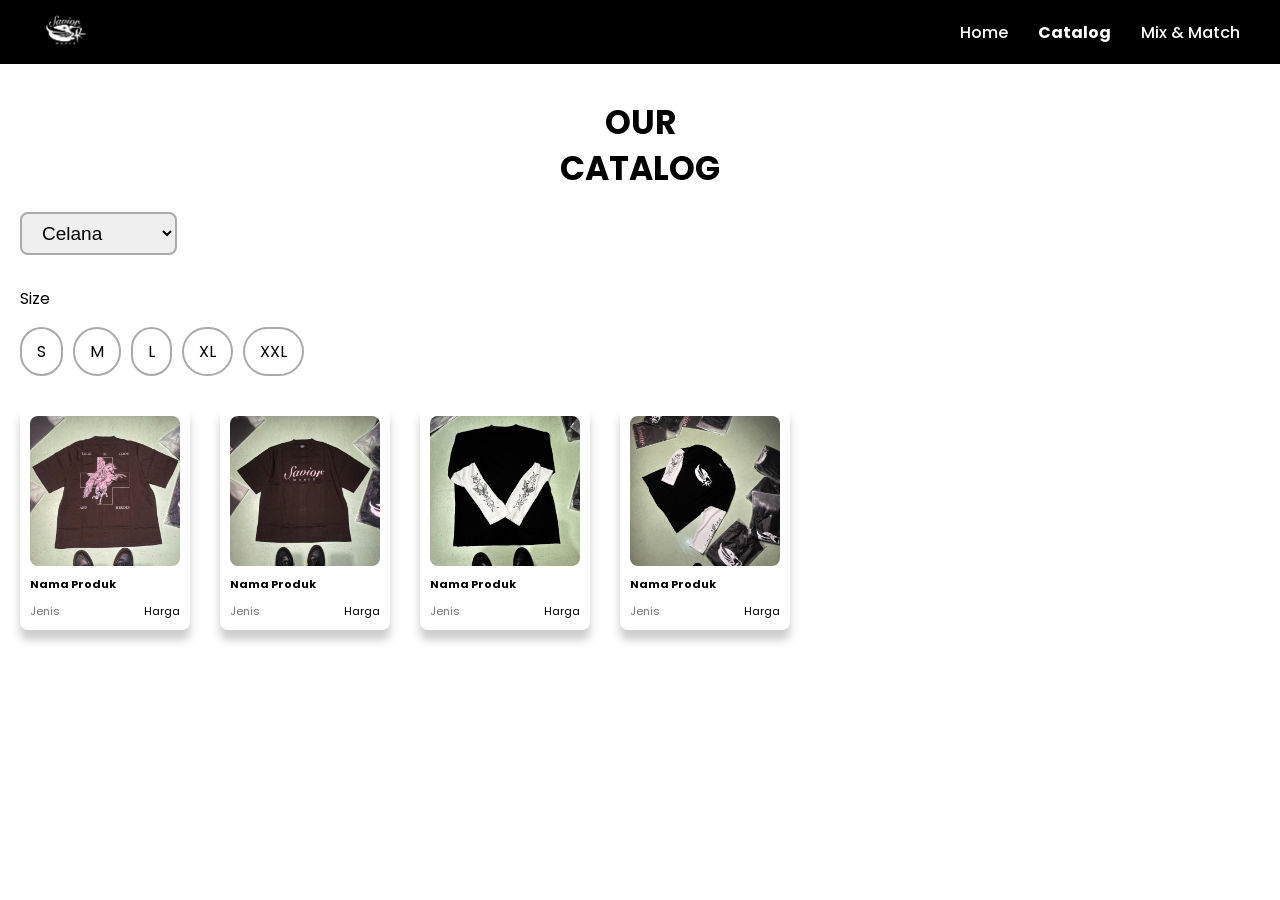
==== html/catalog.html @ 638f057f "Ayla: fix catalog" ====
<!doctype html>
<html>
  <head>
    <meta charset="UTF-8" />
    <meta name="viewport" content="width=device-width, initial-scale=1.0" />
    <title>Savior World</title>
    <link
      rel="stylesheet"
      href="https://fonts.googleapis.com/css2?family=Poppins:wght@400;700&display=swap"
    />
    <link rel="stylesheet" href="../css/global.css" />
    <link rel="stylesheet" href="../css/catalog.css" />
  </head>

  <body>
    <header>
      <nav class="navbar">
        <div class="nav-container">
          <div class="logo">
            <img
              src="../image/Logo-Putih-Savior-World.png"
              alt="Savior World Logo White"
            />
          </div>

          <!-- MENU MOBILE -->
          <div class="hamburger" onclick="toggleMenu()">
            <img
              id="burger"
              src="../image/icon/icon-burger.svg"
              alt="Open Menu"
            />
          </div>

          <!-- MENU DESKTOP -->
          <div class="menu-desktop">
            <a href="home.html">Home</a>
            <a href="catalog.html">Catalog</a>
            <a href="mixmatch.html">Mix & Match</a>
          </div>
        </div>
      </nav>

      <!-- OVERLAY MENU MOBILE -->
      <div class="backdrop" id="backdrop" onclick="toggleMenu()"></div>
      <!-- Biar background gelap saat buka overlay -->
      <div class="overlay" id="overlay">
        <div class="close" onclick="toggleMenu()">
          <img src="../image/icon/icon-close-putih.svg" alt="Close Menu" />
        </div>

        <div class="menu-overlay">
          <a href="home.html">Home</a>
          <a href="catalog.html">Catalog</a>
          <a href="mixmatch.html">Mix & Match</a>
        </div>
      </div>
    </header>

    <main>
      <section class="title">
        <b>OUR<br />CATALOG</b>
      </section>

      <!-- FILTER -->
      <section class="filter">
        <div class="dropdown">
          <select name="kategori">
            <option value="celana">Celana</option>
            <option value="tshirt">T-shirt</option>
            <option value="longsleeve">LongSleeve</option>
          </select>
        </div>

        <!-- SIZE -->
        <div class="size">
          <p>Size</p>
          <div class="size-list">
            <span>S</span>
            <span>M</span>
            <span>L</span>
            <span>XL</span>
            <span>XXL</span>
          </div>
        </div>
      </section>

      <!-- PRODUCTS CARD -->
      <section class="products">
        <div class="card">
          <img src="../image/Foto/Baju-coklat-belakang.jpg" />
          <h3>Nama Produk</h3>
          <div class="info">
            <span>Jenis</span>
            <span>Harga</span>
          </div>
        </div>

        <div class="card">
          <img src="../image/Foto/Baju-coklat-depan.jpg" />
          <h3>Nama Produk</h3>
          <div class="info">
            <span>Jenis</span>
            <span>Harga</span>
          </div>
        </div>

        <div class="card">
          <img src="../image/Foto/Baju-hitam-belakang.jpg" />
          <h3>Nama Produk</h3>
          <div class="info">
            <span>Jenis</span>
            <span>Harga</span>
          </div>
        </div>

        <div class="card">
          <img src="../image/Foto/Baju-hitam-depan.jpg" />
          <h3>Nama Produk</h3>
          <div class="info">
            <span class="jenis">Jenis</span>
            <span class="harga">Harga</span>
          </div>
        </div>
      </section>
    </main>

    <!-- PRODUCTS DETAILS -->
    <div class="overlay-details" id="overlay-details">
      <div class="modal">
        <div class="modal-header">
          <p>Product Details</p>
          <span class="close" id="closeBtn">
            <img src="../image/icon/close.svg" />
          </span>
        </div>

        <div class="modal-content">
          <div class="product-detail">
            <div class="product-image">
              <img src="../image/Foto/Baju-coklat-belakang.jpg" />
            </div>

            <div class="product-info">
              <h3>Nama Produk</h3>

              <div class="info">
                <span>Jenis</span>
                <span>Harga</span>
              </div>

              <p><b>Available Sizes:</b></p>
              <div class="size-details">
                <span>S</span><span>M</span><span>L</span><span>XL</span>
              </div>

              <p><b>Available Colors:</b></p>
              <div class="color-details">
                <span>White</span><span>Black</span><span>Brown</span>
              </div>

              <p><b>Size Chart:</b></p>

              <div class="size-chart-table">
                <div class="chart-title">
                  Jenis size: Tinggi dan besar, Reguler<br />
                  Ukuran tubuh
                </div>

                <table>
                  <thead>
                    <tr>
                      <th>Size</th>
                      <th>Tinggi (cm)</th>
                      <th>Lebar bahu (cm)</th>
                    </tr>
                  </thead>

                  <tbody>
                    <tr>
                      <td>M</td>
                      <td>68</td>
                      <td>44</td>
                    </tr>

                    <tr>
                      <td>L</td>
                      <td>72</td>
                      <td>46</td>
                    </tr>

                    <tr>
                      <td>XL</td>
                      <td>74</td>
                      <td>48</td>
                    </tr>
                  </tbody>
                </table>
              </div>

              <p><b>Description</b></p>
              <p>Deskripsi produk...</p>
            </div>
          </div>
        </div>

        <div class="modal-buy">
          <button class="buy-btn">
            <img src="../image/icon/buy.svg" alt="Shopee" /> Buy on Shopee
          </button>
        </div>
      </div>
    </div>

    <script src="../script.js"></script>
  </body>
</html>
---- css/global.css ----
/* TAMPILAN MOBILE (DEFAULT) */
body{
    margin: 0;
    font-family: 'Poppins', sans-serif;
}

/* STYLE NAVBAR */
.navbar{
    position: fixed;
    top: 0;
    left: 0;
    width: 100%;
    background: black;
    padding: 12px 0;
    z-index: 1000;
}

.nav-container{
    display: flex;
    justify-content: space-between;
    align-items: center;
    max-width: 1200px;
    margin: 0 auto;
    padding: 0 24px;
}

/* LOGO NAVBAR */
.logo{
    display: flex;
    align-items: center;
}

.logo img{
    height: 40px;
    display: block;
}

/* HAMBURGER NAVBAR */
.hamburger img{
    width: 24px;
    cursor: pointer;
    display: block;
}

/* MENU DESKTOP */
.menu-desktop{
    display: none; /* hidden di tampilan mobile */
}

.menu-desktop a{
    color: white;
    text-decoration: none;
    margin-left: 30px;
    font-weight: 500;
}

.menu-desktop a.active{
    font-weight: 700;
}

/* BACKDROP OVERLAY */
.backdrop{
    position: fixed;
    top: 0;
    left: 0;
    width: 100%;
    height: 100%;
    background: rgba(0, 0, 0, 0.25);
    opacity: 0;
    visibility: hidden;
    z-index: 998;
}

.backdrop.active{
    opacity: 1;
    visibility: visible;
}

/* OVERLAY MENU MOBILE */
.overlay{
    position: fixed;
    top: -50%;
    width: 100%;
    background: black;
    z-index: 999;
    padding: 20px 0;
}

.overlay.active{
    top: 0;
}

.close{
    text-align: right;
    cursor: pointer;
}

.close img{
    width: 24px;
}

/* MENU OVERLAY */
.menu-overlay{
    display: flex;
    flex-direction: column;
    align-items: center;
    margin-top: 20px;
    gap: 20px;
}

.menu-overlay a{
    color: white;
    text-decoration: none;
    font-size: 18px;
    font-weight: 500;
}

main{
    margin-top: 80px;
}

/* TAMPILAN DESKTOP */
@media (min-width: 768px) {
    .menu-desktop{
        display: flex;
        align-items: center;
    }

    .hamburger{
        display: none;
    }

    .backdrop{
        display: none;
    }

    .overlay{
        display: none;
    }
}
---- css/catalog.css ----
body {
  margin: 0;
  font-family: Poppins;
}

.main {
  display: flex;
  flex-direction: column;
  gap: 30px;
  padding: 20px 0;
}

.title {
  padding: 20px 20px;
  text-align: center;
  font-size: 33px;
  line-height: 140%;
}

.filter {
  padding: 0 20px;
  display: flex;
  flex-direction: column;
  gap: 15px;
}

.dropdown select {
  border: 2px solid #aaa;
  border-radius: 8px;
  padding: 8px 16px 8px 16px;
  font-size: 19px;
  cursor: pointer;
}

.size{
  display:flex;
  flex-direction:column;
}

.size-list {
  display: flex;
  gap: 10px;
  margin-bottom: 30px;
}

.size-list span {
  border: 2px solid #aaa;
  border-radius: 25px;
  padding: 10px 15px;
}

.products {
  padding: 0 20px;
  display: flex;
  flex-wrap: wrap;
  gap: 30px;
}

.card {
  padding: 10px;
  border-radius: 8px;
  display: flex;
  flex-direction: column;
  gap: 10px;
  width: fit-content;
  box-shadow: 0 10px 10px rgba(0, 0, 0, 0.2);
}

.card img {
  width: 150px;
  height: 150px;
  object-fit: cover;
  border-radius: 8px;
}

.card h3 {
  font-size: 11px;
  margin: 0;
}

.info {
  display: flex;
  justify-content: space-between;
  font-size: 11px;
  width: 100%;
}

.info span:first-child {
  color: #737373;
}

.info span:last-child {
  color: black;
}
/* OVERLAY */
.overlay-details {
  position: fixed;
  top: 0;
  left: 0;
  width: 100%;
  height: 100%;
  background: rgba(0,0,0,0.4);
  display: none;
  justify-content: center;
  align-items: center;
}

.modal {
  background: #fff;
  max-width: 366px;
  max-height: 80vh;
  border-radius: 8px;
  display: flex;
  flex-direction: column;
}

.modal-header {
  display: flex;
  justify-content: space-between;
  align-items: center;
  padding: 10px 18px;
  font-weight: bold;
  font-size: 14px;
}

.close {
  width: 20px;
  height: 20px;
  cursor: pointer;
}

/* SCROLLL */
.modal-content {
  padding: 16px;
  overflow-y: auto;
  flex: 1;
}

.modal-content img {
  width: 100%;
  border-radius: 8px;
}

.size-details {
  display: flex;
  gap: 10px;
  flex-wrap: wrap; 
}

.size-details span {
  border: 2px solid #aaa;
  border-radius: 8px;
  padding: 5px 10px;
}

.color-details {
  display: flex;
  gap: 10px;
  flex-wrap: wrap; 
}

.color-details span {
  border: 2px solid #aaa;
  border-radius: 8px;
  padding: 10px 10px;
}

.size-chart-table{
  margin-top:10px;
}

.chart-title{
  background:#666;
  color:white;
  text-align:center;
  padding:10px;
  font-size:12px;
}

.size-chart-table table{
  width:100%;
  border-collapse:collapse;
}

.size-chart-table th{
  background:black;
  color:white;
  font-size:12px;
  padding:8px;
}

.size-chart-table td{
  border:2px solid black;
  text-align:center;
  padding:8px;
  font-size:12px;
  background:#bfbfbf;
}

.modal-buy {
  padding: 15px;
}

.buy-btn {
  width: 100%;
  padding: 15px;
  border: none;
  background: black;
  color: white;
  border-radius: 8px;
  font-size: 11px;
  display: flex;
  align-items: center;
  justify-content: center;
  gap: 8px;
}

.buy-btn img {
  width: 16px;
  height: 16px;
}

.product-detail{
  display:flex;
  flex-direction:column;
  gap:20px;
}

.product-image img{
  width:100%;
  border-radius:8px;
}

.product-info{
  display:flex;
  flex-direction:column;
  gap:10px;
}

@media (min-width:768px){

  .modal{
    max-width:900px;
  }

  .product-detail{
    flex-direction:row;
    gap:30px;
  }

  .product-image{
    flex:1;
  }

  .product-info{
    flex:1;
  }

}
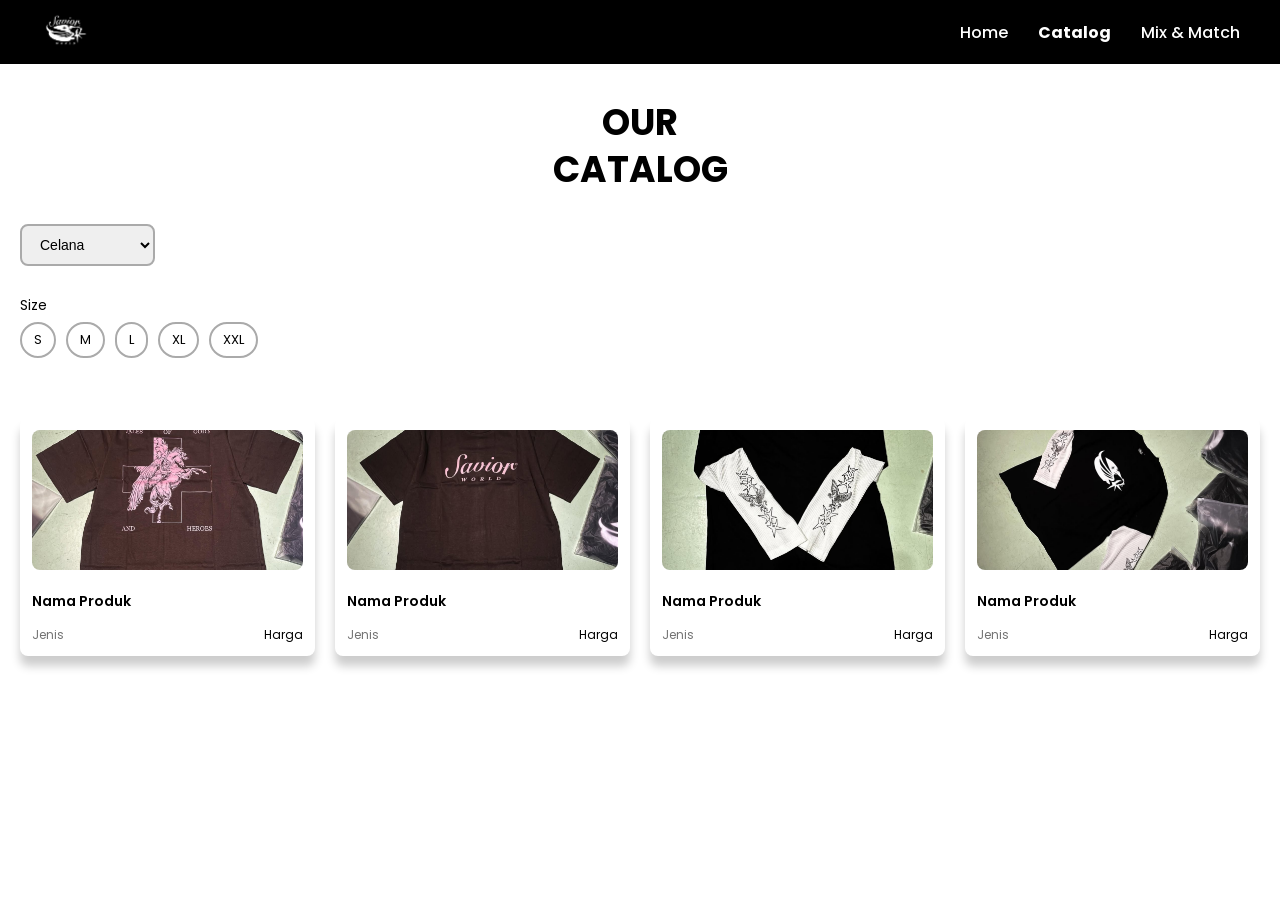
==== commit a8fac23a: "benerin catalog" ====
--- a/html/catalog.html
+++ b/html/catalog.html
@@ -66,9 +66,10 @@
       <section class="filter">
         <div class="dropdown">
           <select name="kategori">
+            <option value="" disabled selection>Pilih Kategori</option>
             <option value="celana">Celana</option>
             <option value="tshirt">T-shirt</option>
-            <option value="longsleeve">LongSleeve</option>
+            <option value="longsleeve">Longsleeve</option>
           </select>
         </div>
 
--- a/css/global.css
+++ b/css/global.css
@@ -123,7 +123,7 @@
 @media (min-width: 768px) {
     .menu-desktop{
         display: flex;
-        align-items: center;
+        align-items: center; 
     }
 
     .hamburger{
--- a/css/catalog.css
+++ b/css/catalog.css
@@ -1,24 +1,18 @@
-body {
-  margin: 0;
-  font-family: Poppins;
-}
-
-.main {
+main{
   display: flex;
   flex-direction: column;
   gap: 30px;
-  padding: 20px 0;
+  padding: 20px;
 }
 
 .title {
-  padding: 20px 20px;
   text-align: center;
-  font-size: 33px;
-  line-height: 140%;
+  font-size: 26px;
+  font-weight: 700;
+  line-height: 1.3;
 }
 
 .filter {
-  padding: 0 20px;
   display: flex;
   flex-direction: column;
   gap: 15px;
@@ -27,8 +21,8 @@
 .dropdown select {
   border: 2px solid #aaa;
   border-radius: 8px;
-  padding: 8px 16px 8px 16px;
-  font-size: 19px;
+  padding: 10px 14px;
+  font-size: 14px;
   cursor: pointer;
 }
 
@@ -37,8 +31,14 @@
   flex-direction:column;
 }
 
+.size p{
+  font-size: 14px;
+  margin-bottom: 6px;
+}
+
 .size-list {
   display: flex;
+  flex-wrap: wrap;
   gap: 10px;
   margin-bottom: 30px;
 }
@@ -46,43 +46,44 @@
 .size-list span {
   border: 2px solid #aaa;
   border-radius: 25px;
-  padding: 10px 15px;
+  padding: 6px 12px;
+  font-size: 13px;
+  cursor: pointer;
+}
+
+.size-list span.active{
+  border-color: black;
 }
 
 .products {
-  padding: 0 20px;
-  display: flex;
-  flex-wrap: wrap;
-  gap: 30px;
-}
-
-.card {
-  padding: 10px;
-  border-radius: 8px;
-  display: flex;
-  flex-direction: column;
-  gap: 10px;
-  width: fit-content;
+  display: grid;
+  grid-template-columns: repeat(2, 1fr);
+  gap: 20px;
+}
+
+.products .card {
+  padding: 12px;
+  border-radius: 8px;
   box-shadow: 0 10px 10px rgba(0, 0, 0, 0.2);
-}
-
-.card img {
-  width: 150px;
-  height: 150px;
+  cursor: pointer;
+}
+
+.products .card img {
+  width: 100%;
+  height: 140px;
   object-fit: cover;
   border-radius: 8px;
 }
 
-.card h3 {
-  font-size: 11px;
-  margin: 0;
+.products .card h3 {
+  font-size: 14px;
+  font-weight: 600;
 }
 
 .info {
   display: flex;
   justify-content: space-between;
-  font-size: 11px;
-  width: 100%;
+  font-size: 12px;
 }
 
 .info span:first-child {
@@ -92,6 +93,7 @@
 .info span:last-child {
   color: black;
 }
+
 /* OVERLAY */
 .overlay-details {
   position: fixed;
@@ -106,12 +108,13 @@
 }
 
 .modal {
-  background: #fff;
+  background: white;
   max-width: 366px;
   max-height: 80vh;
   border-radius: 8px;
   display: flex;
   flex-direction: column;
+  margin: 0 40px;
 }
 
 .modal-header {
@@ -120,7 +123,7 @@
   align-items: center;
   padding: 10px 18px;
   font-weight: bold;
-  font-size: 14px;
+  font-size: 16px;
 }
 
 .close {
@@ -132,6 +135,7 @@
 /* SCROLLL */
 .modal-content {
   padding: 16px;
+  margin-bottom: 30px;
   overflow-y: auto;
   flex: 1;
 }
@@ -147,22 +151,17 @@
   flex-wrap: wrap; 
 }
 
-.size-details span {
-  border: 2px solid #aaa;
-  border-radius: 8px;
-  padding: 5px 10px;
+.size-details span, 
+.color-details span{
+  border: none;
+  font-size: 13px;
+  color: #555;
 }
 
 .color-details {
   display: flex;
   gap: 10px;
   flex-wrap: wrap; 
-}
-
-.color-details span {
-  border: 2px solid #aaa;
-  border-radius: 8px;
-  padding: 10px 10px;
 }
 
 .size-chart-table{
@@ -213,6 +212,7 @@
   align-items: center;
   justify-content: center;
   gap: 8px;
+  cursor: pointer;
 }
 
 .buy-btn img {
@@ -237,23 +237,45 @@
   gap:10px;
 }
 
+.product-info h3{
+  font-size: 18px;
+}
+
+.product-info p{
+  font-size: 13px;
+}
+
 @media (min-width:768px){
+
+  .title{
+    font-size: 36px;
+  }
 
   .modal{
     max-width:900px;
   }
 
+  .products{
+    grid-template-columns: repeat(4, 1fr);
+  }
+
   .product-detail{
     flex-direction:row;
-    gap:30px;
   }
 
   .product-image{
-    flex:1;
-  }
-
-  .product-info{
-    flex:1;
+    flex: 0.8;
+    max-width: 350px;
+  }
+
+  .product-image img{
+    width: 100%;
+    height: auto;
+    object-fit: cover;
+  }
+
+  .modal{
+    max-width: 900px;
   }
 
 }
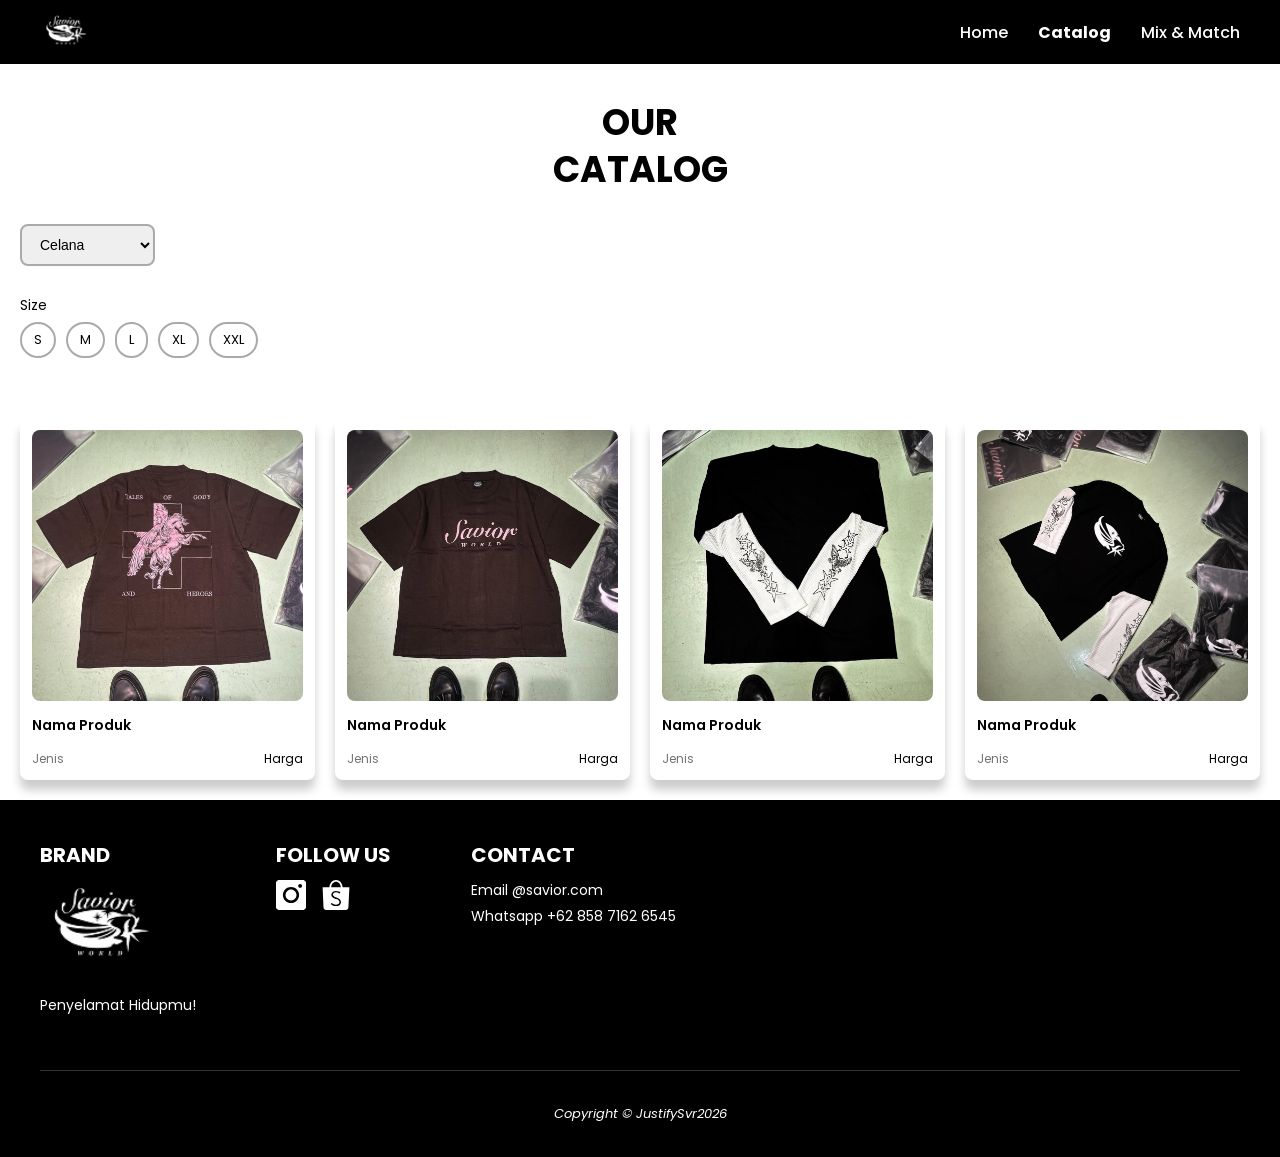
==== commit 71d91ffa: "bikin footer" ====
--- a/html/catalog.html
+++ b/html/catalog.html
@@ -4,12 +4,9 @@
     <meta charset="UTF-8" />
     <meta name="viewport" content="width=device-width, initial-scale=1.0" />
     <title>Savior World</title>
-    <link
-      rel="stylesheet"
-      href="https://fonts.googleapis.com/css2?family=Poppins:wght@400;700&display=swap"
-    />
-    <link rel="stylesheet" href="../css/global.css" />
-    <link rel="stylesheet" href="../css/catalog.css" />
+    <link rel="stylesheet" href="https://fonts.googleapis.com/css2?family=Poppins:wght@400;700&display=swap">
+    <link rel="stylesheet" href="../css/global.css">
+    <link rel="stylesheet" href="../css/catalog.css">
   </head>
 
   <body>
@@ -206,13 +203,49 @@
         </div>
 
         <div class="modal-buy">
-          <button class="buy-btn">
-            <img src="../image/icon/buy.svg" alt="Shopee" /> Buy on Shopee
-          </button>
+          <a href="https://shopee.co.id/eldinosaurrawr?entryPoint=ShopBySearch&searchKeyword=savior%20world">
+            <button class="buy-btn">
+              <img src="../image/icon/buy.svg" alt="Shopee" /> Buy on Shopee
+            </button>
+          </a>
         </div>
       </div>
     </div>
+
+    <!-- FOOTER -->
+    <footer>
+      <div class="footer-container">
+        <div class="footer-section brand-section">
+          <h3 class="footer-title">BRAND</h3>
+          <img src="../image/Logo-Putih-Savior-World.png" alt="Savior World Logo Putih">
+          <p>Penyelamat Hidupmu!</p>
+        </div>
+    
+        <div class="footer-section social-section">
+          <h3 class="footer-title">FOLLOW US</h3>
+    
+          <div class="social-icons">
+            <a href="https://www.instagram.com/svr.wrld/">
+              <img src="../image/icon/icon_instagram.svg" alt="Instagram">
+            </a>
+            <a href="https://shopee.co.id/eldinosaurrawr?entryPoint=ShopBySearch&searchKeyword=savior%20world">
+              <img src="../image/icon/icon_shopee.svg" alt="Shopee">
+            </a>
+          </div>
+        </div>
+    
+        <div class="footer-section contact-section">
+          <h3 class="footer-title">CONTACT</h3>
+          <p>Email @savior.com</p>
+          <p>Whatsapp +62 858 7162 6545</p>
+        </div>
+      </div>
+    
+      <div class="footer-bottom">
+        <p>Copyright &copy; JustifySvr2026</p>
+      </div>
+    </footer>
 
     <script src="../script.js"></script>
   </body>
-</html>
+</html>
--- a/css/global.css
+++ b/css/global.css
@@ -119,6 +119,76 @@
     margin-top: 80px;
 }
 
+/* STYLE FOOTER */
+footer{
+    background-color: black;
+    color: white;
+    padding: 20px 40px;
+}
+
+.footer-container{
+    margin: 0 auto;
+    display: flex;
+    flex-wrap: wrap;
+    flex-direction: row;
+    justify-content: space-between;
+    gap: 20px;
+}
+
+.footer-section{
+    flex: 0 1 auto;
+}
+
+.footer-title{
+    font-size: 14px;
+    font-weight: bold;
+    margin-bottom: 10px;
+}
+
+.brand-section img{
+    width: 120px;
+    margin-bottom: 10px;
+}
+
+.brand-section p{
+    font-size: 14px;
+    margin-top: 5px;
+}
+
+.social-section{
+    text-align: right;
+}
+
+.social-icons{
+    display: flex;
+    gap: 15px;
+    justify-content: flex-end;
+}
+
+.social-icons img{
+    width: 30px;
+    height: auto;
+}
+
+.contact-section{
+    flex: 1 1 100%;
+}
+
+.contact-section p{
+    font-size: 14px;
+    margin: 5px 0;
+}
+
+.footer-bottom{
+    margin-top: 20px;
+    text-align: center;
+    font-style: italic;
+    font-size: 13px;
+    border-top: 1px solid #333;
+    padding-top: 20px;
+    width: 100%;
+}
+
 /* TAMPILAN DESKTOP */
 @media (min-width: 768px) {
     .menu-desktop{
@@ -137,4 +207,38 @@
     .overlay{
         display: none;
     }
+
+    .footer-container{
+        flex-direction: row;
+        flex-wrap: nowrap;
+        justify-content: flex-start;
+        gap: 80px;
+        align-items: flex-start;
+    }
+
+    .footer-title {
+        font-size: 20px;
+    }
+
+    .footer-section{
+        flex: 0 1 auto;
+        text-align: left;
+    }
+
+    .social-section{
+        text-align: left;
+    }
+
+    .social-icons{
+        justify-content: flex-start;
+    }
+
+    .contact-section{
+        flex: 0 1 auto;
+    }
+
+    .footer-bottom{
+        text-align: center;
+        margin-top: 40px;
+    }
 }
--- a/css/catalog.css
+++ b/css/catalog.css
@@ -70,9 +70,10 @@
 
 .products .card img {
   width: 100%;
-  height: 140px;
+  aspect-ratio: 1/1;
   object-fit: cover;
   border-radius: 8px;
+  display: block
 }
 
 .products .card h3 {
@@ -229,6 +230,8 @@
 .product-image img{
   width:100%;
   border-radius:8px;
+  aspect-ratio: 1/1;
+  object-fit: cover;
 }
 
 .product-info{
@@ -269,9 +272,7 @@
   }
 
   .product-image img{
-    width: 100%;
-    height: auto;
-    object-fit: cover;
+    aspect-ratio: 1/1 ;
   }
 
   .modal{
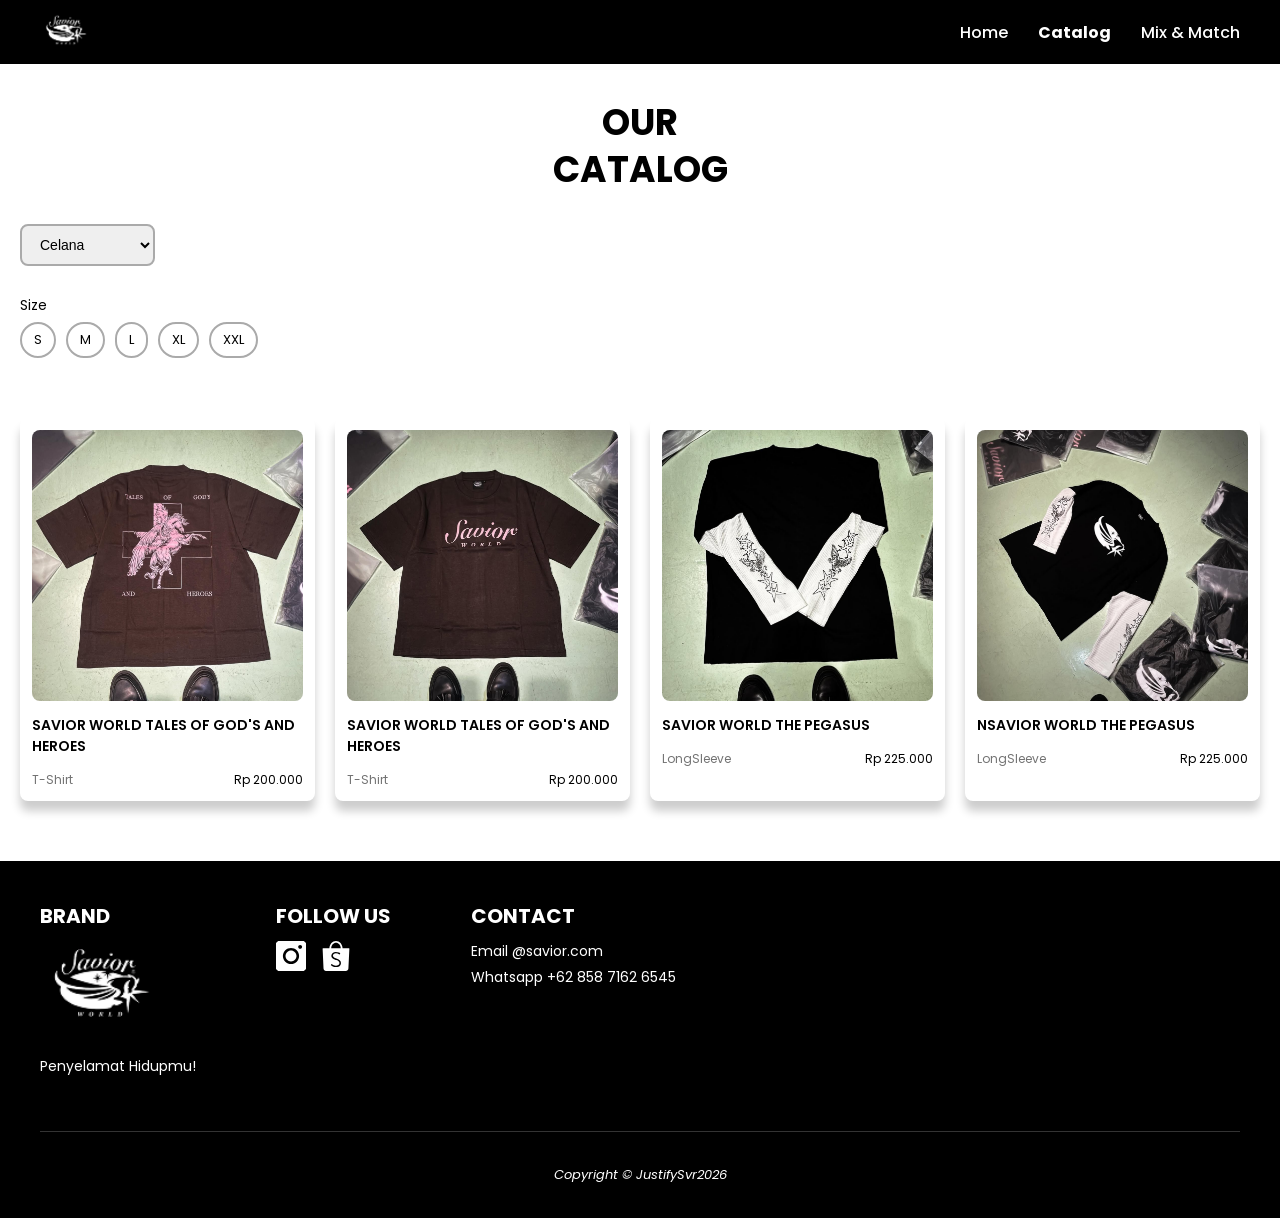
==== commit 555a6f87: "Ayla: ngisi info catalog" ====
--- a/html/catalog.html
+++ b/html/catalog.html
@@ -4,9 +4,12 @@
     <meta charset="UTF-8" />
     <meta name="viewport" content="width=device-width, initial-scale=1.0" />
     <title>Savior World</title>
-    <link rel="stylesheet" href="https://fonts.googleapis.com/css2?family=Poppins:wght@400;700&display=swap">
-    <link rel="stylesheet" href="../css/global.css">
-    <link rel="stylesheet" href="../css/catalog.css">
+    <link
+      rel="stylesheet"
+      href="https://fonts.googleapis.com/css2?family=Poppins:wght@400;700&display=swap"
+    />
+    <link rel="stylesheet" href="../css/global.css" />
+    <link rel="stylesheet" href="../css/catalog.css" />
   </head>
 
   <body>
@@ -87,37 +90,37 @@
       <section class="products">
         <div class="card">
           <img src="../image/Foto/Baju-coklat-belakang.jpg" />
-          <h3>Nama Produk</h3>
-          <div class="info">
-            <span>Jenis</span>
-            <span>Harga</span>
+          <h3>SAVIOR WORLD TALES OF GOD'S AND HEROES</h3>
+          <div class="info">
+            <span>T-Shirt</span>
+            <span>Rp 200.000</span>
           </div>
         </div>
 
         <div class="card">
           <img src="../image/Foto/Baju-coklat-depan.jpg" />
-          <h3>Nama Produk</h3>
-          <div class="info">
-            <span>Jenis</span>
-            <span>Harga</span>
+          <h3>SAVIOR WORLD TALES OF GOD'S AND HEROES</h3>
+          <div class="info">
+            <span>T-Shirt</span>
+            <span>Rp 200.000</span>
           </div>
         </div>
 
         <div class="card">
           <img src="../image/Foto/Baju-hitam-belakang.jpg" />
-          <h3>Nama Produk</h3>
-          <div class="info">
-            <span>Jenis</span>
-            <span>Harga</span>
+          <h3>SAVIOR WORLD THE PEGASUS</h3>
+          <div class="info">
+            <span>LongSleeve</span>
+            <span>Rp 225.000</span>
           </div>
         </div>
 
         <div class="card">
           <img src="../image/Foto/Baju-hitam-depan.jpg" />
-          <h3>Nama Produk</h3>
-          <div class="info">
-            <span class="jenis">Jenis</span>
-            <span class="harga">Harga</span>
+          <h3>NSAVIOR WORLD THE PEGASUS</h3>
+          <div class="info">
+            <span class="jenis">LongSleeve</span>
+            <span class="harga">Rp 225.000</span>
           </div>
         </div>
       </section>
@@ -140,11 +143,11 @@
             </div>
 
             <div class="product-info">
-              <h3>Nama Produk</h3>
+              <h3>SAVIOR WORLD TALES OF GOD'S AND HEROES</h3>
 
               <div class="info">
-                <span>Jenis</span>
-                <span>Harga</span>
+                <span>T-Shirt</span>
+                <span>Rp 200.000</span>
               </div>
 
               <p><b>Available Sizes:</b></p>
@@ -197,13 +200,23 @@
               </div>
 
               <p><b>Description</b></p>
-              <p>Deskripsi produk...</p>
+              <p>
+                <b>Savior “Tales of Gods and Heroes” </b>
+                <br>Material: Australian Breeze Cotton 16s 
+                <br>Cutting: Boxy Oversize Fit 
+                <br>Texture: Soft, breathable, and slightly structured 
+                <br>Neck: Ribbed 
+                <br>Print: High-quality screen print 
+                <br>Finishing: Clean stitching
+              </p>
             </div>
           </div>
         </div>
 
         <div class="modal-buy">
-          <a href="https://shopee.co.id/eldinosaurrawr?entryPoint=ShopBySearch&searchKeyword=savior%20world">
+          <a
+            href="https://shopee.co.id/eldinosaurrawr?entryPoint=ShopBySearch&searchKeyword=savior%20world"
+          >
             <button class="buy-btn">
               <img src="../image/icon/buy.svg" alt="Shopee" /> Buy on Shopee
             </button>
@@ -217,30 +230,35 @@
       <div class="footer-container">
         <div class="footer-section brand-section">
           <h3 class="footer-title">BRAND</h3>
-          <img src="../image/Logo-Putih-Savior-World.png" alt="Savior World Logo Putih">
+          <img
+            src="../image/Logo-Putih-Savior-World.png"
+            alt="Savior World Logo Putih"
+          />
           <p>Penyelamat Hidupmu!</p>
         </div>
-    
+
         <div class="footer-section social-section">
           <h3 class="footer-title">FOLLOW US</h3>
-    
+
           <div class="social-icons">
             <a href="https://www.instagram.com/svr.wrld/">
-              <img src="../image/icon/icon_instagram.svg" alt="Instagram">
+              <img src="../image/icon/icon_instagram.svg" alt="Instagram" />
             </a>
-            <a href="https://shopee.co.id/eldinosaurrawr?entryPoint=ShopBySearch&searchKeyword=savior%20world">
-              <img src="../image/icon/icon_shopee.svg" alt="Shopee">
+            <a
+              href="https://shopee.co.id/eldinosaurrawr?entryPoint=ShopBySearch&searchKeyword=savior%20world"
+            >
+              <img src="../image/icon/icon_shopee.svg" alt="Shopee" />
             </a>
           </div>
         </div>
-    
+
         <div class="footer-section contact-section">
           <h3 class="footer-title">CONTACT</h3>
           <p>Email @savior.com</p>
           <p>Whatsapp +62 858 7162 6545</p>
         </div>
       </div>
-    
+
       <div class="footer-bottom">
         <p>Copyright &copy; JustifySvr2026</p>
       </div>
@@ -248,4 +266,4 @@
 
     <script src="../script.js"></script>
   </body>
-</html>+</html>
--- a/css/catalog.css
+++ b/css/catalog.css
@@ -63,6 +63,7 @@
 
 .products .card {
   padding: 12px;
+  margin-bottom: 40px;
   border-radius: 8px;
   box-shadow: 0 10px 10px rgba(0, 0, 0, 0.2);
   cursor: pointer;
